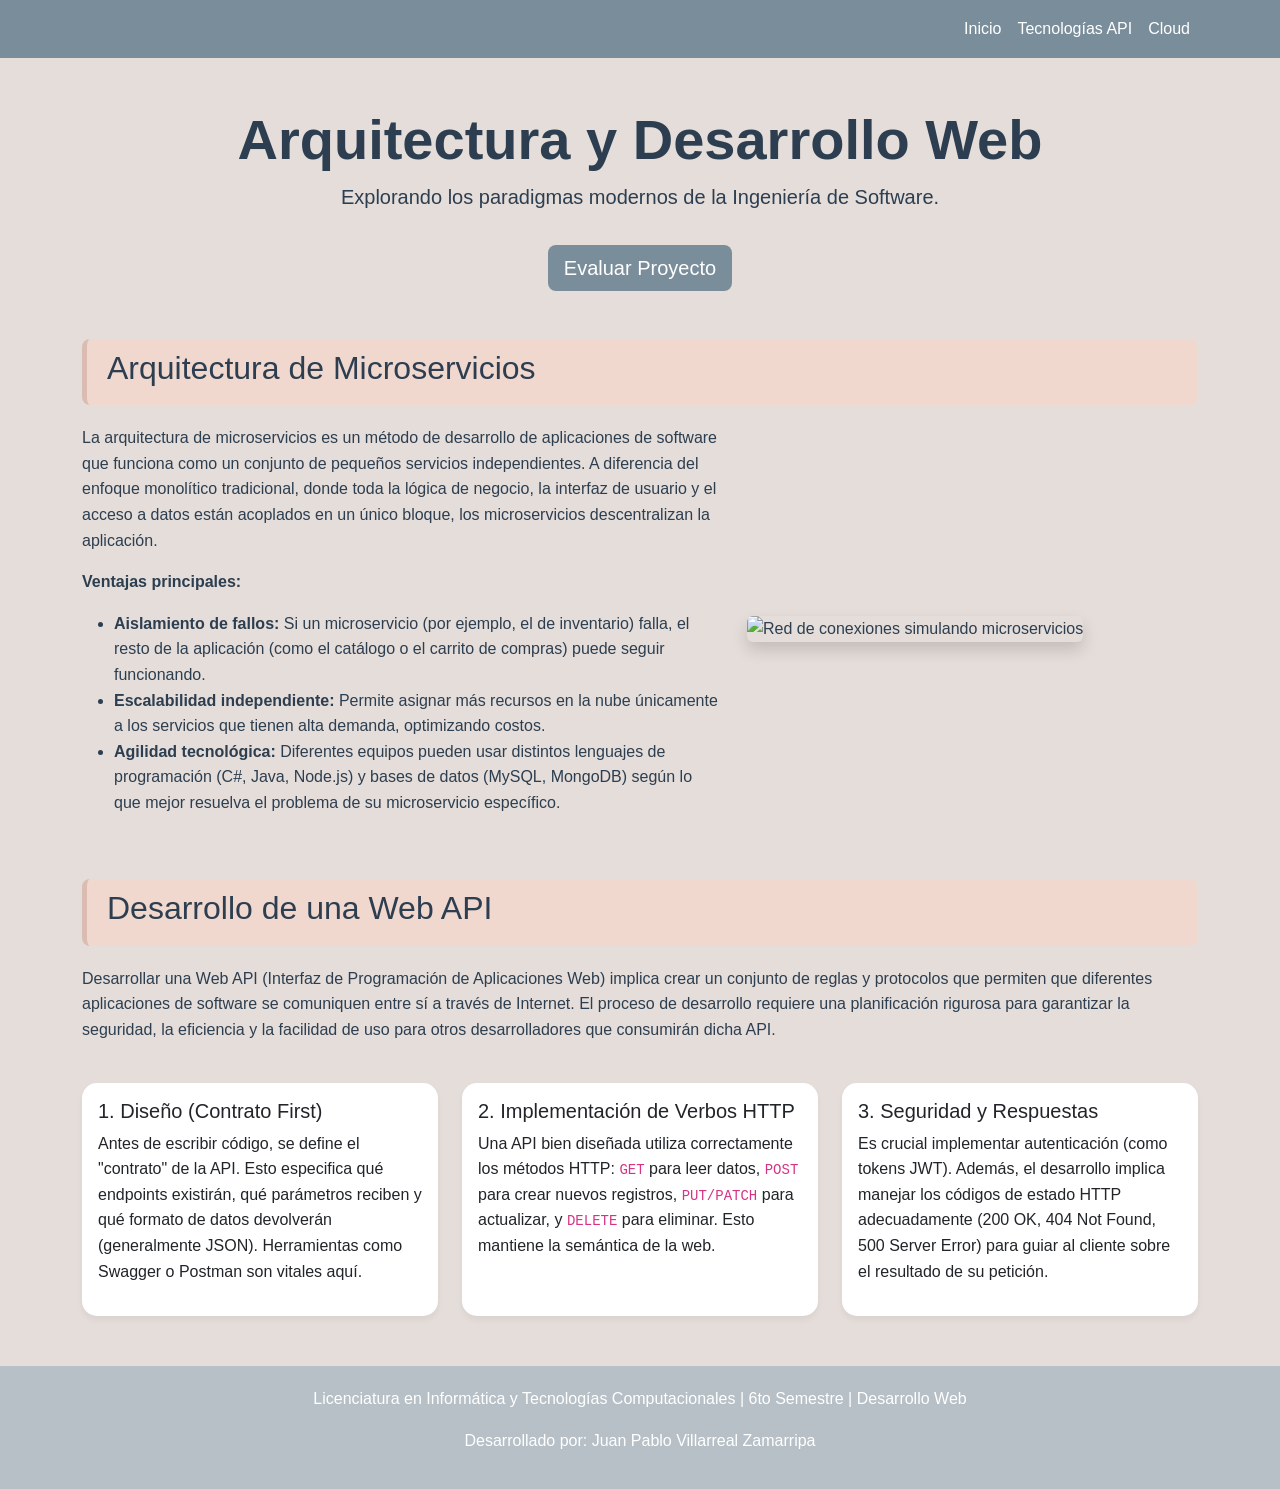
==== index.html @ 567b96d8 "Add files via upload" ====
<!DOCTYPE html>
<html lang="es">
<head>
    <meta charset="UTF-8">
    <title>Proyecto Parcial 1 - Juan Pablo Villarreal Zamarripa</title>
    <link href="https://cdn.jsdelivr.net/npm/bootstrap@5.3.0/dist/css/bootstrap.min.css" rel="stylesheet">
    <link rel="stylesheet" href="css/EstilosProyecto1.css">
</head>
<body>

<nav class="navbar navbar-expand-lg navbar-custom sticky-top">
    <div class="container">
        <button class="navbar-toggler" type="button" data-bs-toggle="collapse" data-bs-target="#navbarNav">
            <span class="navbar-toggler-icon"></span>
        </button>
        <div class="collapse navbar-collapse" id="navbarNav">
            <ul class="navbar-nav ms-auto">
                <li class="nav-item"><a class="nav-link active" href="index.html">Inicio</a></li>
                <li class="nav-item"><a class="nav-link" href="tecnologias.html">Tecnologías API</a></li>
                <li class="nav-item"><a class="nav-link" href="nube.html">Cloud</a></li>
            </ul>
        </div>
    </div>
</nav>

<div class="container mt-5">
    <div class="text-center mb-5">
        <h1 class="display-4 fw-bold">Arquitectura y Desarrollo Web</h1>
        <p class="lead">Explorando los paradigmas modernos de la Ingeniería de Software.</p>
        <button class="btn btn-custom btn-lg mt-3" data-bs-toggle="modal" data-bs-target="#modalEvaluacion">
            Evaluar Proyecto
        </button>
    </div>

    <div class="header-seccion">
        <h2>Arquitectura de Microservicios</h2>
    </div>
    <div class="row align-items-center mb-5">
        <div class="col-md-7">
            <p>La arquitectura de microservicios es un método de desarrollo de aplicaciones de software que funciona como un conjunto de pequeños servicios independientes. A diferencia del enfoque monolítico tradicional, donde toda la lógica de negocio, la interfaz de usuario y el acceso a datos están acoplados en un único bloque, los microservicios descentralizan la aplicación.</p>
            <p><strong>Ventajas principales:</strong></p>
            <ul>
                <li><strong>Aislamiento de fallos:</strong> Si un microservicio (por ejemplo, el de inventario) falla, el resto de la aplicación (como el catálogo o el carrito de compras) puede seguir funcionando.</li>
                <li><strong>Escalabilidad independiente:</strong> Permite asignar más recursos en la nube únicamente a los servicios que tienen alta demanda, optimizando costos.</li>
                <li><strong>Agilidad tecnológica:</strong> Diferentes equipos pueden usar distintos lenguajes de programación (C#, Java, Node.js) y bases de datos (MySQL, MongoDB) según lo que mejor resuelva el problema de su microservicio específico.</li>
            </ul>
        </div>
        <div class="col-md-5">
            <img src="https://images.unsplash.com/photo-1518770660439-4636190af475?auto=format&fit=crop&w=600&q=80" class="img-fluid rounded shadow" alt="Red de conexiones simulando microservicios">
        </div>
    </div>

    <div class="header-seccion">
        <h2>Desarrollo de una Web API</h2>
    </div>
    <div class="row mb-5">
        <div class="col-md-12">
            <p>Desarrollar una Web API (Interfaz de Programación de Aplicaciones Web) implica crear un conjunto de reglas y protocolos que permiten que diferentes aplicaciones de software se comuniquen entre sí a través de Internet. El proceso de desarrollo requiere una planificación rigurosa para garantizar la seguridad, la eficiencia y la facilidad de uso para otros desarrolladores que consumirán dicha API.</p>
            
            <div class="row g-4 mt-2">
                <div class="col-md-4">
                    <div class="card card-custom p-3 h-100">
                        <h5>1. Diseño (Contrato First)</h5>
                        <p>Antes de escribir código, se define el "contrato" de la API. Esto especifica qué endpoints existirán, qué parámetros reciben y qué formato de datos devolverán (generalmente JSON). Herramientas como Swagger o Postman son vitales aquí.</p>
                    </div>
                </div>
                <div class="col-md-4">
                    <div class="card card-custom p-3 h-100">
                        <h5>2. Implementación de Verbos HTTP</h5>
                        <p>Una API bien diseñada utiliza correctamente los métodos HTTP: <code>GET</code> para leer datos, <code>POST</code> para crear nuevos registros, <code>PUT/PATCH</code> para actualizar, y <code>DELETE</code> para eliminar. Esto mantiene la semántica de la web.</p>
                    </div>
                </div>
                <div class="col-md-4">
                    <div class="card card-custom p-3 h-100">
                        <h5>3. Seguridad y Respuestas</h5>
                        <p>Es crucial implementar autenticación (como tokens JWT). Además, el desarrollo implica manejar los códigos de estado HTTP adecuadamente (200 OK, 404 Not Found, 500 Server Error) para guiar al cliente sobre el resultado de su petición.</p>
                    </div>
                </div>
            </div>
        </div>
    </div>
</div>

<div class="modal fade" id="modalEvaluacion" tabindex="-1" aria-hidden="true">
    <div class="modal-dialog">
        <div class="modal-content">
            <div class="modal-header bg-dark text-white">
                <h5 class="modal-title">Formulario de Registro Académico</h5>
                <button type="button" class="btn-close btn-close-white" data-bs-dismiss="modal" aria-label="Close"></button>
            </div>
            <div class="modal-body bg-light">
                <form id="formAcademico" class="needs-validation" novalidate>
                    <div class="mb-3">
                        <label class="form-label">1. Nombre Completo</label>
                        <input type="text" class="form-control" required>
                        <div class="invalid-feedback">Por favor ingrese su nombre.</div>
                    </div>
                    <div class="mb-3">
                        <label class="form-label">2. Matrícula</label>
                        <input type="number" class="form-control" required>
                        <div class="invalid-feedback">Ingrese una matrícula válida.</div>
                    </div>
                    <div class="mb-3">
                        <label class="form-label">3. Correo Electrónico</label>
                        <input type="email" class="form-control" required>
                        <div class="invalid-feedback">Ingrese un correo válido.</div>
                    </div>
                    <div class="mb-3">
                        <label class="form-label">4. Tema a Evaluar</label>
                        <select class="form-select" required>
                            <option value="">Seleccione un tema...</option>
                            <option value="micro">Microservicios</option>
                            <option value="api">Web APIs</option>
                            <option value="nube">Cloud Computing</option>
                        </select>
                        <div class="invalid-feedback">Seleccione una opción.</div>
                    </div>
                    <div class="mb-3">
                        <label class="form-label">5. Comentarios Adicionales</label>
                        <textarea class="form-control" rows="2" required></textarea>
                        <div class="invalid-feedback">Este campo es obligatorio.</div>
                    </div>
                    <button type="submit" class="btn btn-custom w-100">Enviar Evaluación</button>
                </form>
            </div>
        </div>
    </div>
</div>

<footer class="text-center">
    <p>Licenciatura en Informática y Tecnologías Computacionales | 6to Semestre | Desarrollo Web</p>
    <p>Desarrollado por: Juan Pablo Villarreal Zamarripa</p>
</footer>

<script src="https://cdn.jsdelivr.net/npm/bootstrap@5.3.0/dist/js/bootstrap.bundle.min.js"></script>
<script>
    // Validación de JavaScript solicitada en rúbrica
    (function () {
        'use strict'
        var forms = document.querySelectorAll('.needs-validation')
        Array.prototype.slice.call(forms).forEach(function (form) {
            form.addEventListener('submit', function (event) {
                if (!form.checkValidity()) {
                    event.preventDefault()
                    event.stopPropagation()
                } else {
                    event.preventDefault(); // Evita recargar la página para la demo
                    alert('¡Formulario validado y enviado correctamente mediante JavaScript!');
                    var modal = bootstrap.Modal.getInstance(document.getElementById('modalEvaluacion'));
                    modal.hide();
                }
                form.classList.add('was-validated')
            }, false)
        })
    })()
</script>
</body>
</html>
---- css/EstilosProyecto1.css ----
/* Paleta de colores pastel */
:root {
    --color-principal: #7a8d9a; /* Azul grisáceo */
    --color-secundario: #b7c0c7; /* Gris claro */
    --color-fondo: #e5ddd9; /* Beige */
    --color-acento1: #f1d8cf; /* Rosa pastel */
    --color-acento2: #dbbcb3; /* Piel suave */
    --texto-oscuro: #2c3e50;
}

body {
    background-color: var(--color-fondo);
    font-family: 'Segoe UI', Tahoma, Geneva, Verdana, sans-serif;
    color: var(--texto-oscuro);
    line-height: 1.6;
}

.navbar-custom {
    background-color: var(--color-principal);
}

.navbar-custom .navbar-brand, .navbar-custom .nav-link {
    color: white !important;
    font-weight: 500;
}

.navbar-custom .nav-link:hover {
    color: var(--color-acento1) !important;
}

.card-custom {
    background-color: white;
    border: none;
    border-radius: 15px;
    box-shadow: 0 4px 6px rgba(0,0,0,0.05);
    transition: transform 0.3s ease;
}

.card-custom:hover {
    transform: translateY(-5px);
}

.header-seccion {
    background-color: var(--color-acento1);
    padding: 10px 20px;
    border-radius: 8px;
    border-left: 5px solid var(--color-acento2);
    margin-bottom: 20px;
}

footer {
    background-color: var(--color-secundario);
    color: white;
    padding: 20px 0;
    margin-top: 50px;
}

.btn-custom {
    background-color: var(--color-principal);
    color: white;
    border: none;
}

.btn-custom:hover {
    background-color: var(--color-acento2);
    color: var(--texto-oscuro);
}
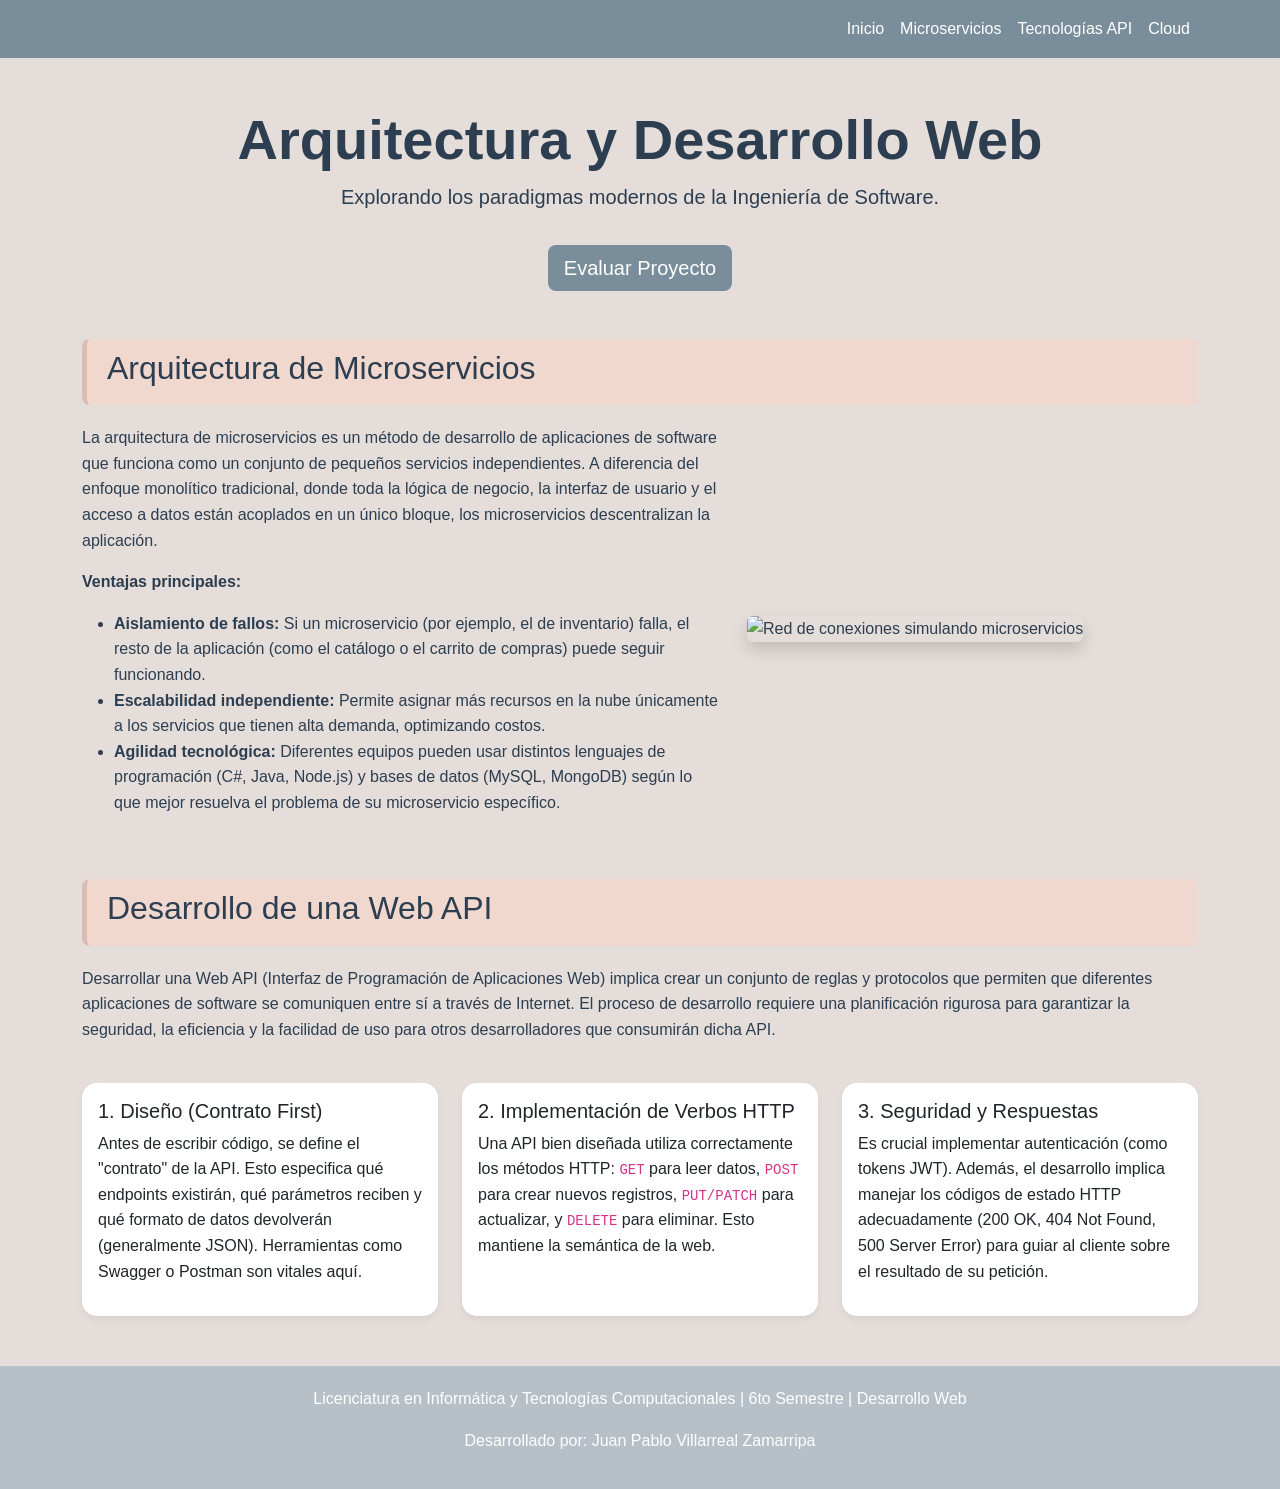
==== commit 3ef69c23: "Add files via upload" ====
--- a/index.html
+++ b/index.html
@@ -16,6 +16,7 @@
         <div class="collapse navbar-collapse" id="navbarNav">
             <ul class="navbar-nav ms-auto">
                 <li class="nav-item"><a class="nav-link active" href="index.html">Inicio</a></li>
+                <li class="nav-item"><a class="nav-link active" href="microservicios.html">Microservicios</a></li>
                 <li class="nav-item"><a class="nav-link" href="tecnologias.html">Tecnologías API</a></li>
                 <li class="nav-item"><a class="nav-link" href="nube.html">Cloud</a></li>
             </ul>
